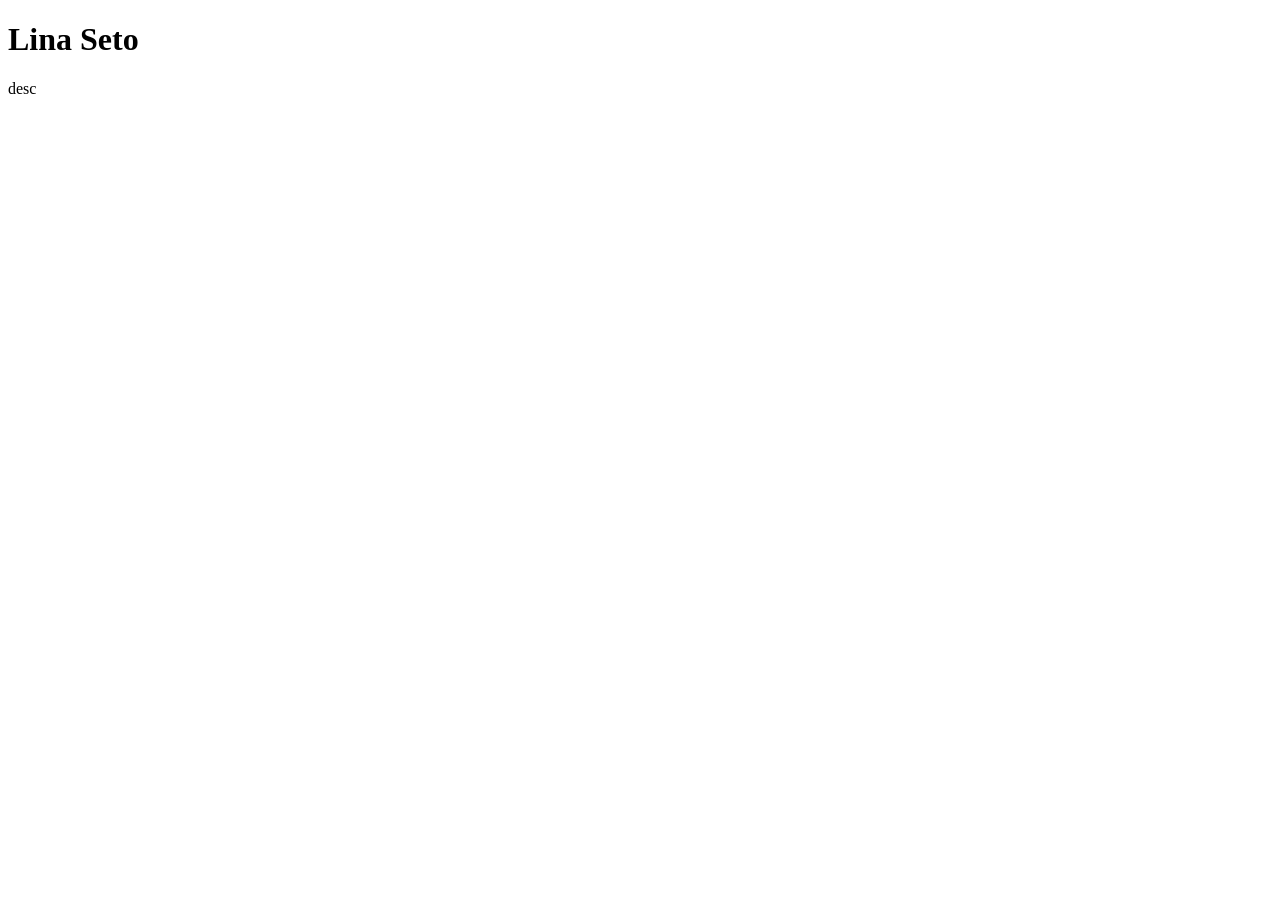
==== index.html @ c1701f8b "Create index.html" ====
<!DOCTYPE html>
<html lang="en">
<head>
    <meta charset="UTF-8">
    <meta name="viewport" content="width=device-width, initial-scale=1.0">
    <title>Lina Seto: Personal Site and Portfolio</title>
    <h1>Lina Seto</h1>
    <p>desc</p>
</head>
<body>
    
</body>
</html>
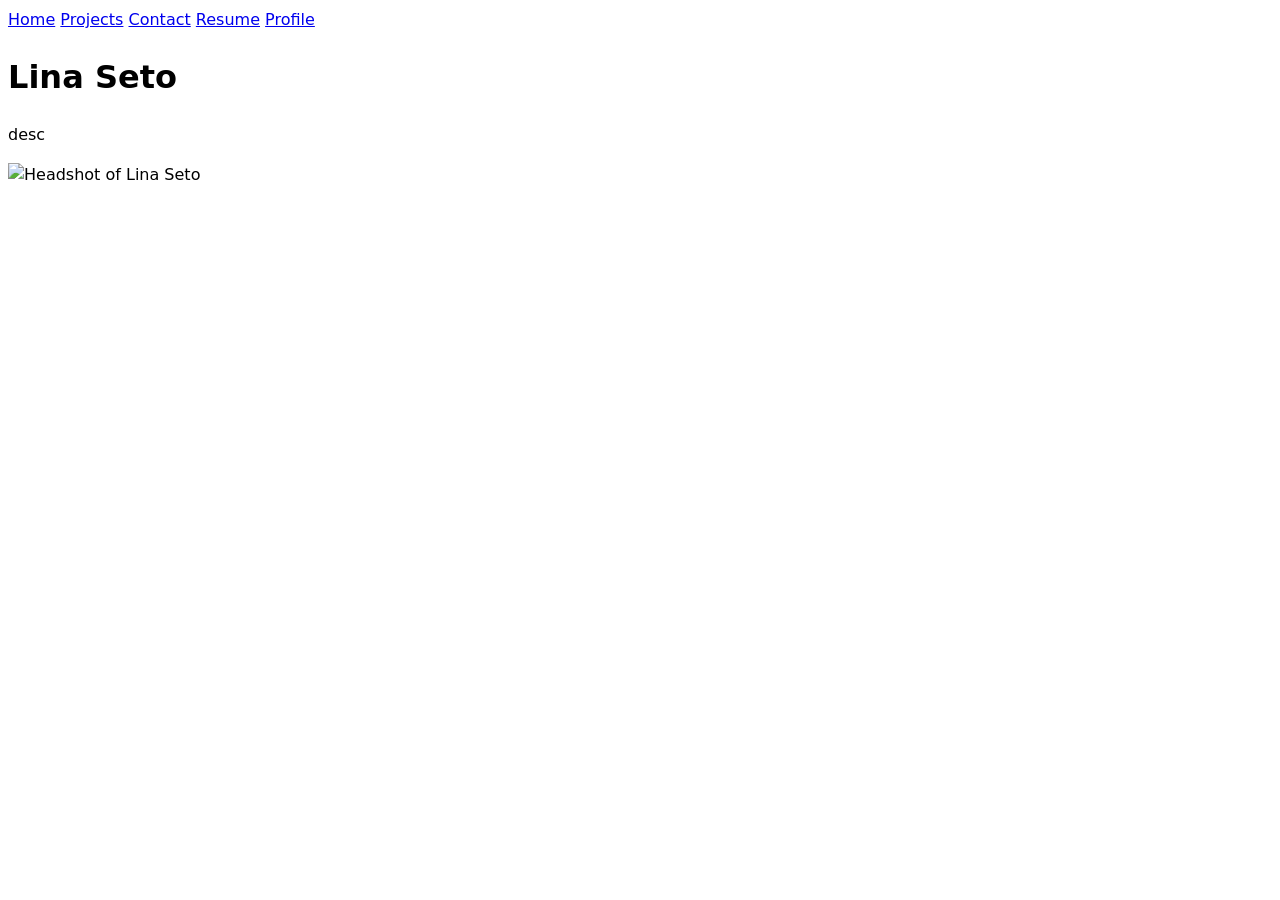
==== commit 5cb18541: "Create website structure" ====
--- a/index.html
+++ b/index.html
@@ -4,10 +4,20 @@
     <meta charset="UTF-8">
     <meta name="viewport" content="width=device-width, initial-scale=1.0">
     <title>Lina Seto: Personal Site and Portfolio</title>
+    <link rel="stylesheet" href="style.css">
+</head>
+<body>
+    <nav>
+        <a href="index.html">Home</a>
+        <a href="projects/index.html">Projects</a>
+        <a href="contact/index.html">Contact</a>
+        <a href="resume/index.html">Resume</a>
+        <a href="https://github.com/LinaSeto" target="_blank">Profile</a>
+    </nav>
+
     <h1>Lina Seto</h1>
     <p>desc</p>
-</head>
-<body>
+    <img src="images/Lina_Seto_Photo.JPG" alt="Headshot of Lina Seto" width="200" height: auto>
     
 </body>
 </html>
--- a/style.css
+++ b/style.css
@@ -0,0 +1,6 @@
+body {
+  /* Set line height to 1.5 times the font size
+	   and use the OS’s UI font as the website font
+	 */
+  font: 100%/1.5 system-ui;
+}
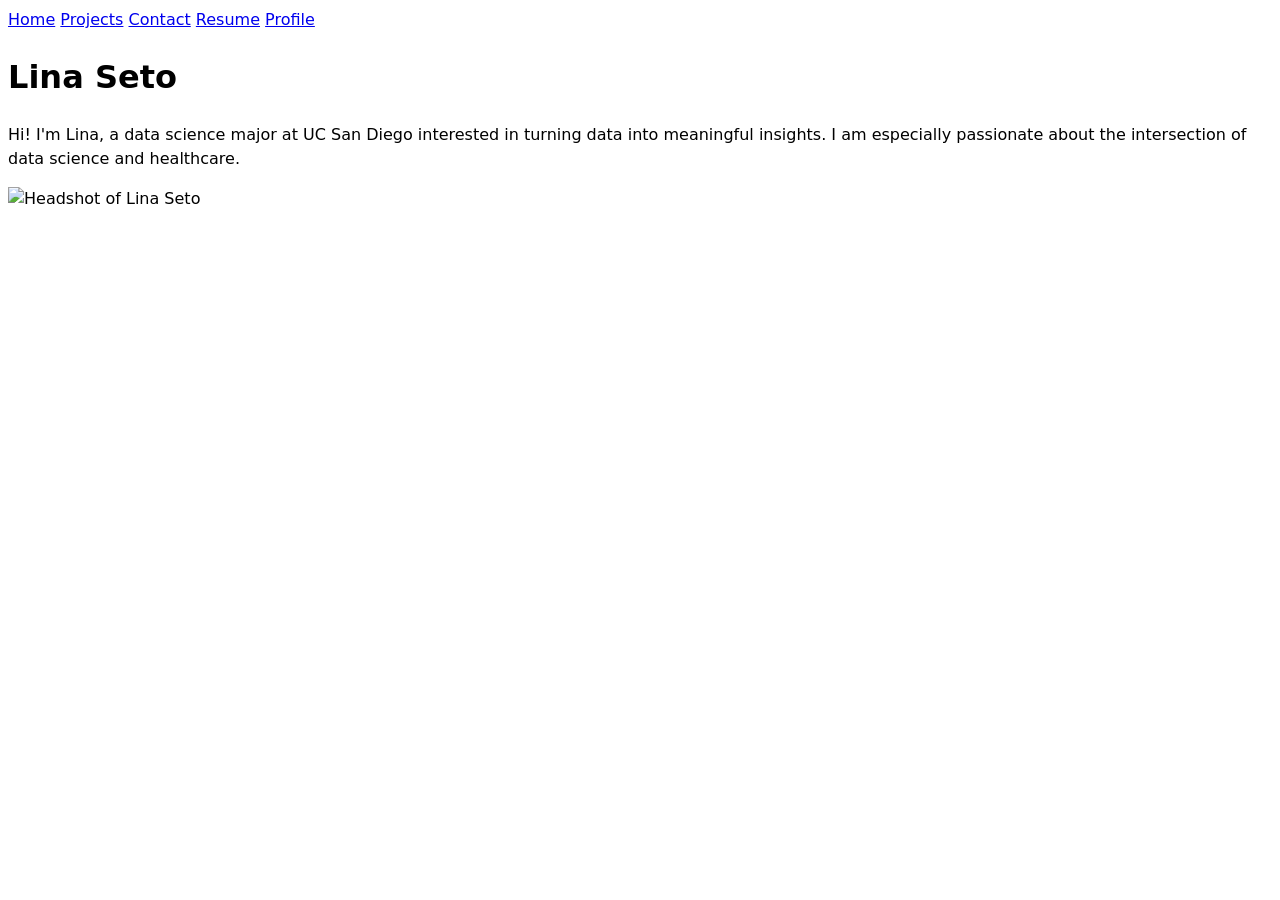
==== commit 0860ac4b: "Update description" ====
--- a/index.html
+++ b/index.html
@@ -16,7 +16,8 @@
     </nav>
 
     <h1>Lina Seto</h1>
-    <p>desc</p>
+    <p>Hi! I'm Lina, a data science major at UC San Diego interested in turning data into meaningful insights. 
+        I am especially passionate about the intersection of data science and healthcare. </p>
     <img src="images/Lina_Seto_Photo.JPG" alt="Headshot of Lina Seto" width="200" height: auto>
     
 </body>
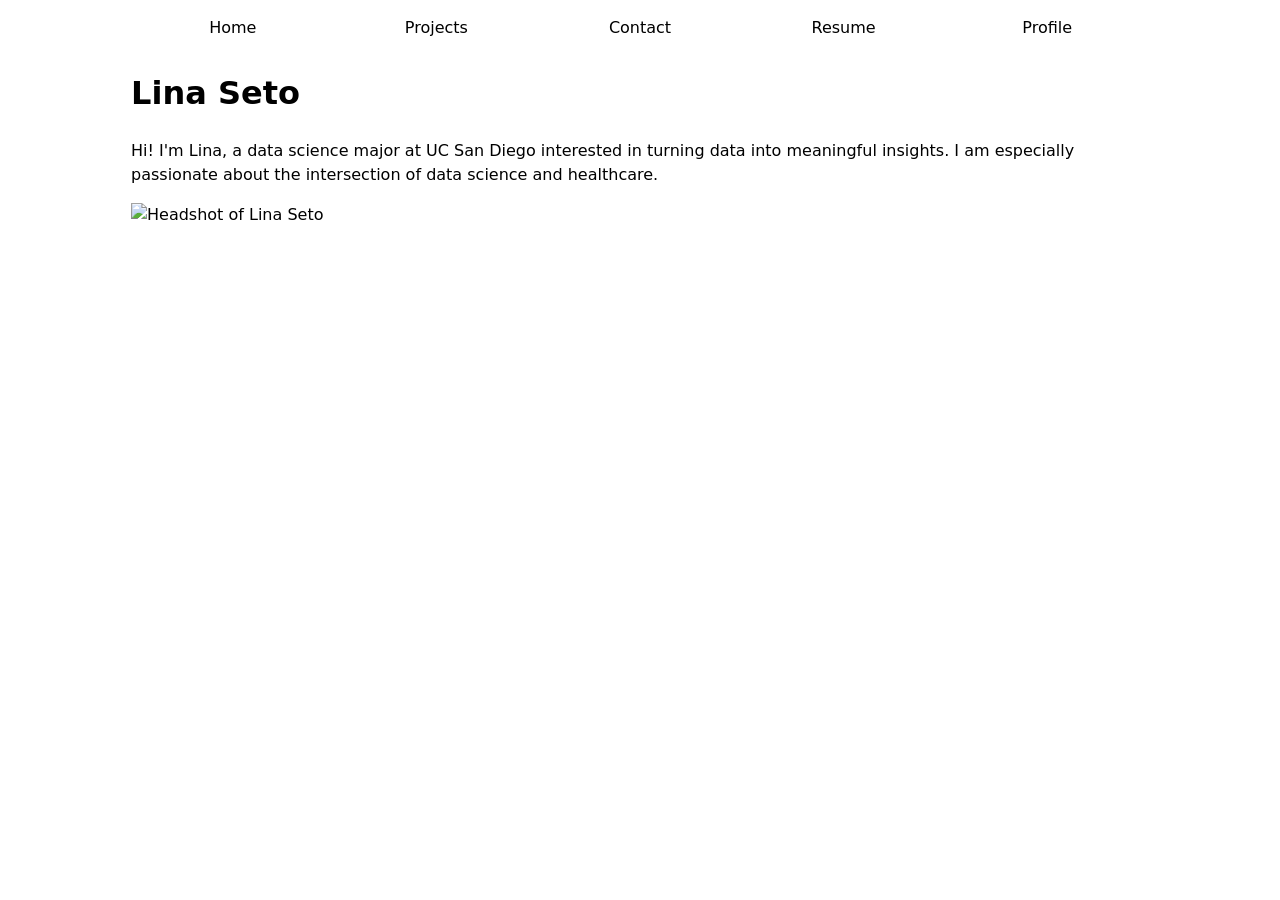
==== commit d1c2a48a: "update css for centering and nav" ====
--- a/index.html
+++ b/index.html
@@ -8,7 +8,7 @@
 </head>
 <body>
     <nav>
-        <a href="index.html">Home</a>
+        <a href="index.html" class="current">Home</a>
         <a href="projects/index.html">Projects</a>
         <a href="contact/index.html">Contact</a>
         <a href="resume/index.html">Resume</a>
--- a/style.css
+++ b/style.css
@@ -3,4 +3,24 @@
 	   and use the OS’s UI font as the website font
 	 */
   font: 100%/1.5 system-ui;
+  max-width: 100ch;
+  margin-inline: max(1em, (100% - 100ch) / 2);
+}
+
+nav{
+  display: flex;
+  margin-bottom: 1em;
+  border-bottom: 1px solid oklech(80% 3% 200);
+}
+
+nav a{
+  flex: 1;
+  text-decoration: none;
+  color: inherit;
+  text-align: center;
+  padding: 0.5em;
+}
+
+nav a.active{
+  border-bottom-color: #a0a0a0 ;
 }
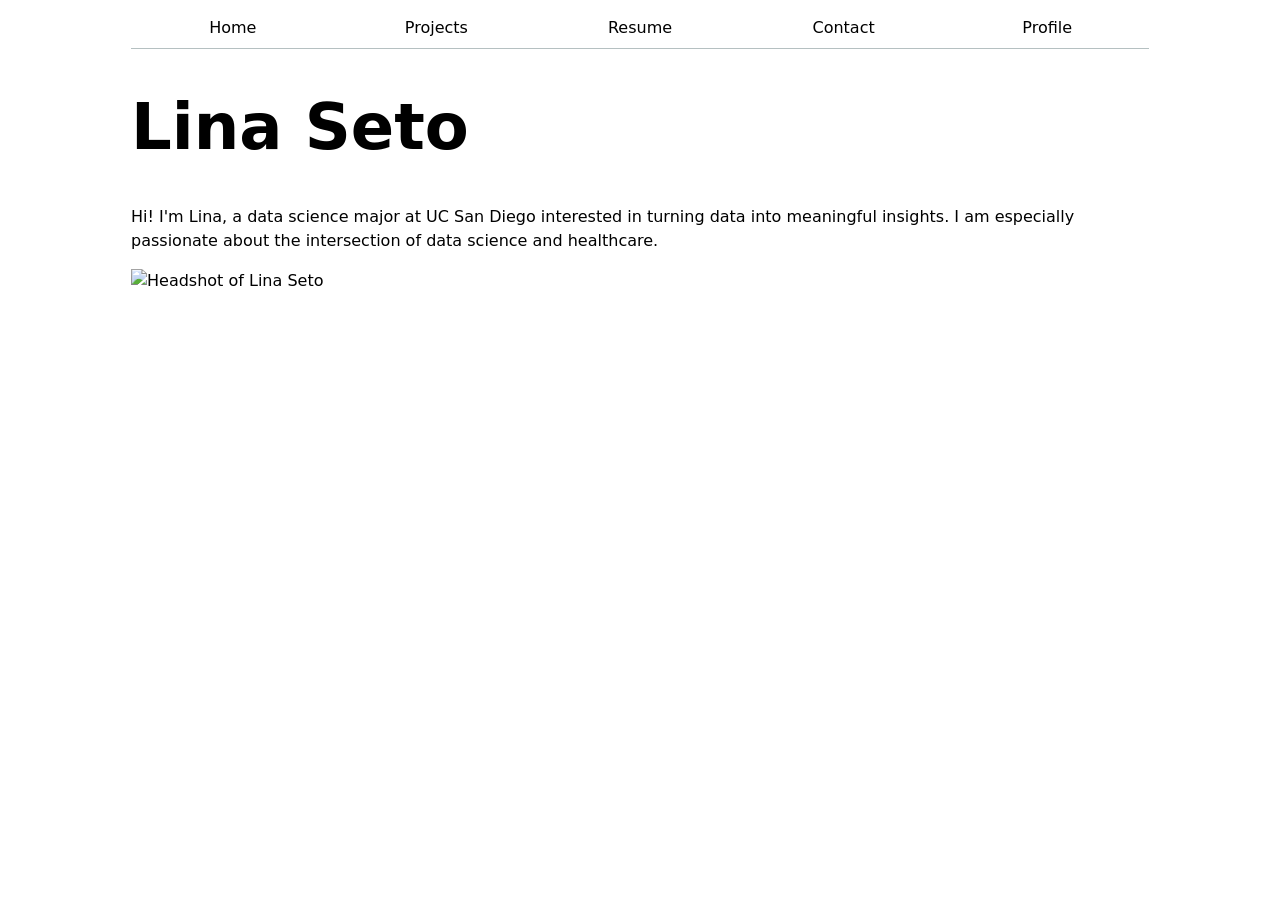
==== commit 38d9a08e: "automatic navigation bar in js file" ====
--- a/index.html
+++ b/index.html
@@ -7,13 +7,7 @@
     <link rel="stylesheet" href="style.css">
 </head>
 <body>
-    <nav>
-        <a href="index.html" class="current">Home</a>
-        <a href="projects/index.html">Projects</a>
-        <a href="contact/index.html">Contact</a>
-        <a href="resume/index.html">Resume</a>
-        <a href="https://github.com/LinaSeto" target="_blank">Profile</a>
-    </nav>
+    <script type="module" src="/global.js"></script>
 
     <h1>Lina Seto</h1>
     <p>Hi! I'm Lina, a data science major at UC San Diego interested in turning data into meaningful insights. 
--- a/style.css
+++ b/style.css
@@ -1,3 +1,8 @@
+html {
+  --color-accent: oklch(83.076% 0.08061 221.672);
+  accent-color: var(--color-accent);
+}
+
 body {
   /* Set line height to 1.5 times the font size
 	   and use the OS’s UI font as the website font
@@ -7,10 +12,11 @@
   margin-inline: max(1em, (100% - 100ch) / 2);
 }
 
+/* navigation bar */
 nav{
   display: flex;
   margin-bottom: 1em;
-  border-bottom: 1px solid oklech(80% 3% 200);
+  border-bottom: 1px solid oklch(80% 3% 200);
 }
 
 nav a{
@@ -21,6 +27,118 @@
   padding: 0.5em;
 }
 
-nav a.active{
-  border-bottom-color: #a0a0a0 ;
+nav a.current{
+  border-bottom: 0.4em solid oklch(80% 3% 200);
+  padding-bottom: 0.1em;
+}
+
+nav a:hover{
+  border-bottom: 0.4em solid var(--color-accent);
+  background-color: oklch(from var(--color-accent) 95% 5% h);
+  padding-bottom: 0.1em;
+}
+
+/* contact page */
+input, textarea, button{
+  font: inherit;
+}
+
+form {
+  display: grid;
+  grid-template-columns: auto 1fr;
+  gap: 1em;
+}
+
+label {
+  display: grid;
+  grid-template-columns: subgrid;
+  grid-column: 1 / -1;
+}
+
+button{
+  grid-column: 1 / -1;
+}
+
+/* projects page */
+.projects{
+  display: grid;
+  grid-template-columns: repeat(auto-fill, minmax(15em, 1fr));
+  gap: 1em;
+}
+
+.projects article{
+  grid-template-rows: subgrid;
+  grid-row: span 3;
+}
+
+.projects h2{
+  margin: 0;
+}
+
+/* headers */
+h1 {
+  font-size: 400%;
+}
+
+h1, h2, h3, h4, h5, h6 {
+  line-height: 1.1;
+  text-wrap: balance;
+}
+
+/* resume page */
+section {
+  border-top: 1.5px solid oklch(80% 3% 200);
+  padding-bottom: 0.5em;
+}
+
+section:first-of-type {
+  border-top: none;
+}
+
+
+#projects > article {
+  position: relative;
+  padding-left: 1.75rem;
+  margin-bottom: 1.25rem;
+}
+
+#projects > article::before {
+  content: '';
+  position: absolute;
+  left: 0;
+  top: 6px;
+  width: 11px;
+  height: 11px;
+  border-radius: 50%;
+  background: white;
+  border: 2px solid oklch(80% 3% 200);
+  z-index: 1;
+}
+
+#projects > article::after {
+  content: '';
+  position: absolute;
+  left: 5px;
+  top: 10px;
+  bottom: -1.25rem;
+  width: 1.5px;
+  background: oklch(80% 3% 200);
+}
+
+#projects article date {
+  float: right;
+  color: oklch(65.582% 0.00587 197.715);
+}
+
+
+strong {
+  font-weight: 600;
+}
+
+#relevant-coursework ul {
+  display: grid;
+  grid-template-columns: 1fr 1fr;
+  grid-auto-flow: column;
+  grid-template-rows: repeat(5, auto);
+  gap: 0.25em;
 }
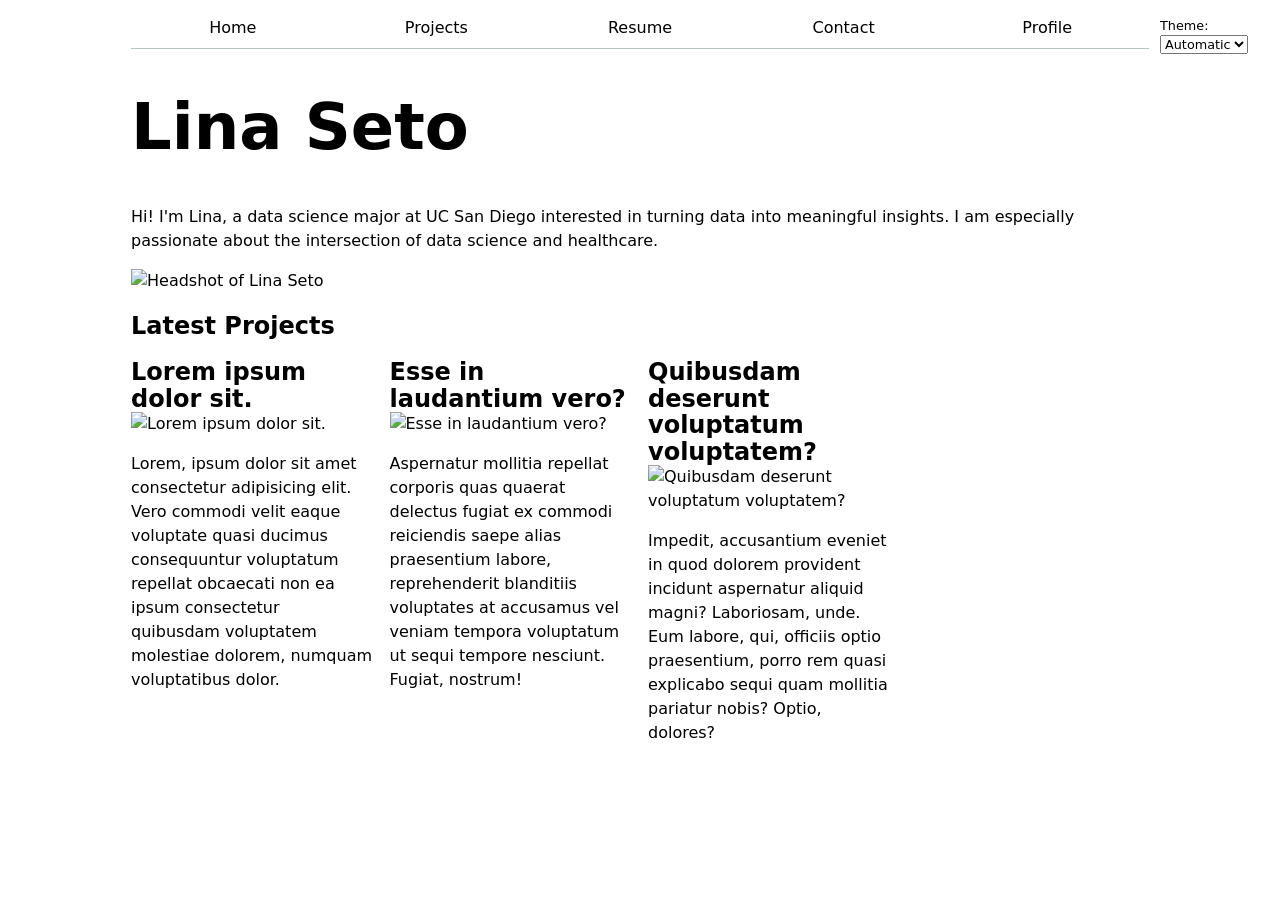
==== commit 02b91475: "add three latest projects on home page" ====
--- a/index.html
+++ b/index.html
@@ -7,12 +7,17 @@
     <link rel="stylesheet" href="style.css">
 </head>
 <body>
-    <script type="module" src="/global.js"></script>
+    <script type="module" src="global.js"></script>
+    <script src="index.js" type="module" defer></script> 
 
     <h1>Lina Seto</h1>
     <p>Hi! I'm Lina, a data science major at UC San Diego interested in turning data into meaningful insights. 
         I am especially passionate about the intersection of data science and healthcare. </p>
     <img src="images/Lina_Seto_Photo.JPG" alt="Headshot of Lina Seto" width="200" height: auto>
     
+    <h2>Latest Projects</h2>
+    <div class="projects">
+        <!-- Dynamically added content will appear here -->
+    </div>
 </body>
 </html>
--- a/style.css
+++ b/style.css
@@ -1,6 +1,7 @@
 html {
   --color-accent: oklch(83.076% 0.08061 221.672);
   accent-color: var(--color-accent);
+  color-scheme: light dark;
 }
 
 body {
@@ -14,9 +15,10 @@
 
 /* navigation bar */
 nav{
+  --border-color: oklch(50% 10% 200 / 40%);
   display: flex;
   margin-bottom: 1em;
-  border-bottom: 1px solid oklch(80% 3% 200);
+  border-bottom: 1px solid var(--border-color);
 }
 
 nav a{
@@ -28,18 +30,18 @@
 }
 
 nav a.current{
-  border-bottom: 0.4em solid oklch(80% 3% 200);
+  border-bottom: 0.4em solid var(--border-color);
   padding-bottom: 0.1em;
 }
 
 nav a:hover{
   border-bottom: 0.4em solid var(--color-accent);
-  background-color: oklch(from var(--color-accent) 95% 5% h);
+  background-color: color-mix(in oklch, var(--color-accent), canvas 85%);
   padding-bottom: 0.1em;
 }
 
 /* contact page */
-input, textarea, button{
+input, textarea, button, select{
   font: inherit;
 }
 
@@ -141,4 +143,12 @@
   grid-auto-flow: column;
   grid-template-rows: repeat(5, auto);
   gap: 0.25em;
+}
+
+/* color scheme */
+.color-scheme{
+  position: absolute;
+  top: 1rem;
+  right: 2rem;
+  font-size: 80%;
 }
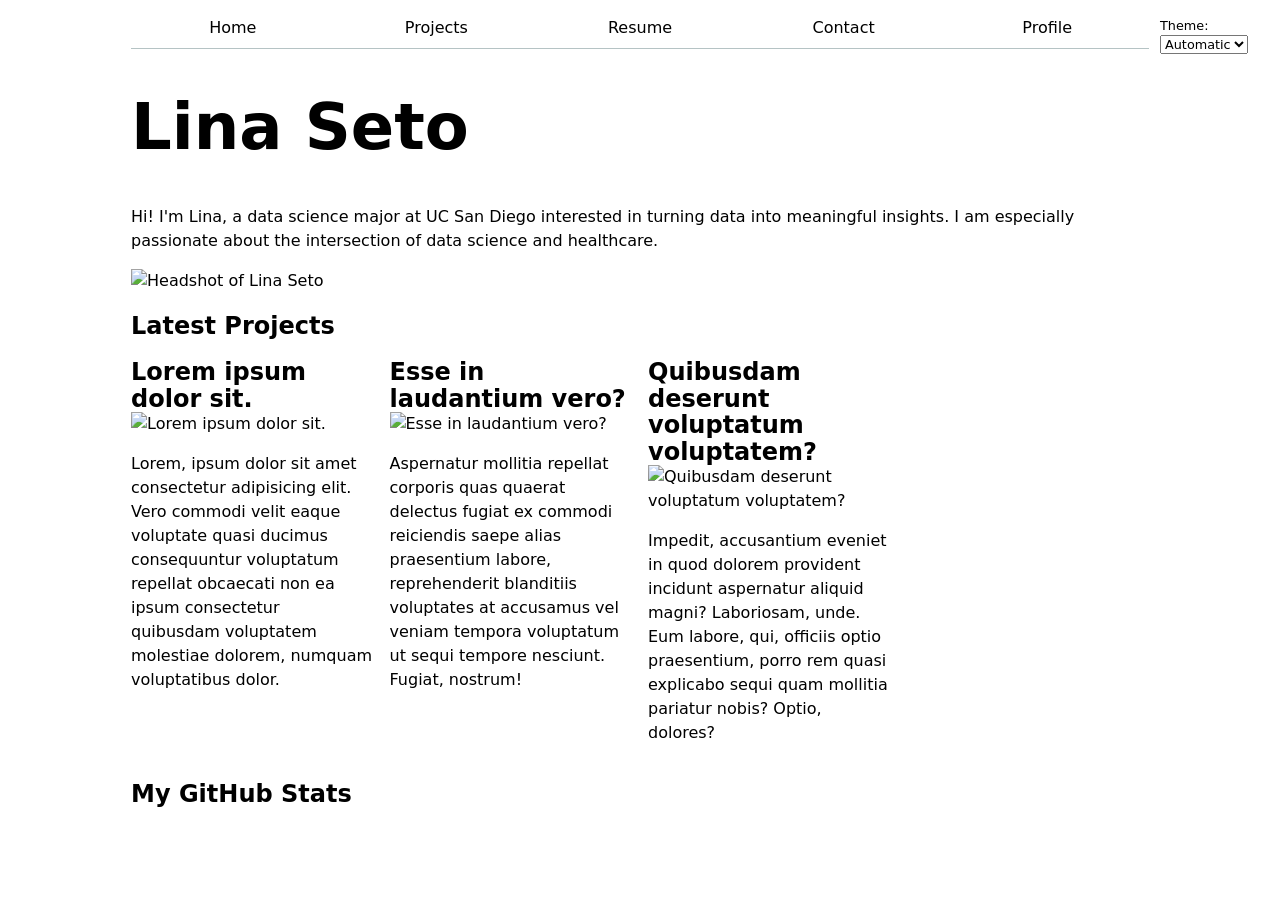
==== commit 50680883: "add github stats to homepage" ====
--- a/index.html
+++ b/index.html
@@ -19,5 +19,9 @@
     <div class="projects">
         <!-- Dynamically added content will appear here -->
     </div>
+
+    <h2>My GitHub Stats</h2>
+    <div id="profile-stats"></div>
+
 </body>
 </html>
--- a/style.css
+++ b/style.css
@@ -151,4 +151,23 @@
   top: 1rem;
   right: 2rem;
   font-size: 80%;
+}
+
+/* github stats */
+#profile-stats dl {
+  display: grid;
+  grid-template-columns: repeat(4, 1fr);
+}
+
+#profile-stats dt {
+  grid-row: 1;
+  font-weight: bold;
+  color: gray;
+  font-size: 1em;
+}
+
+#profile-stats dd {
+  grid-row: 2;
+  font-size: 1.5em;
+  margin: 0;
 }
